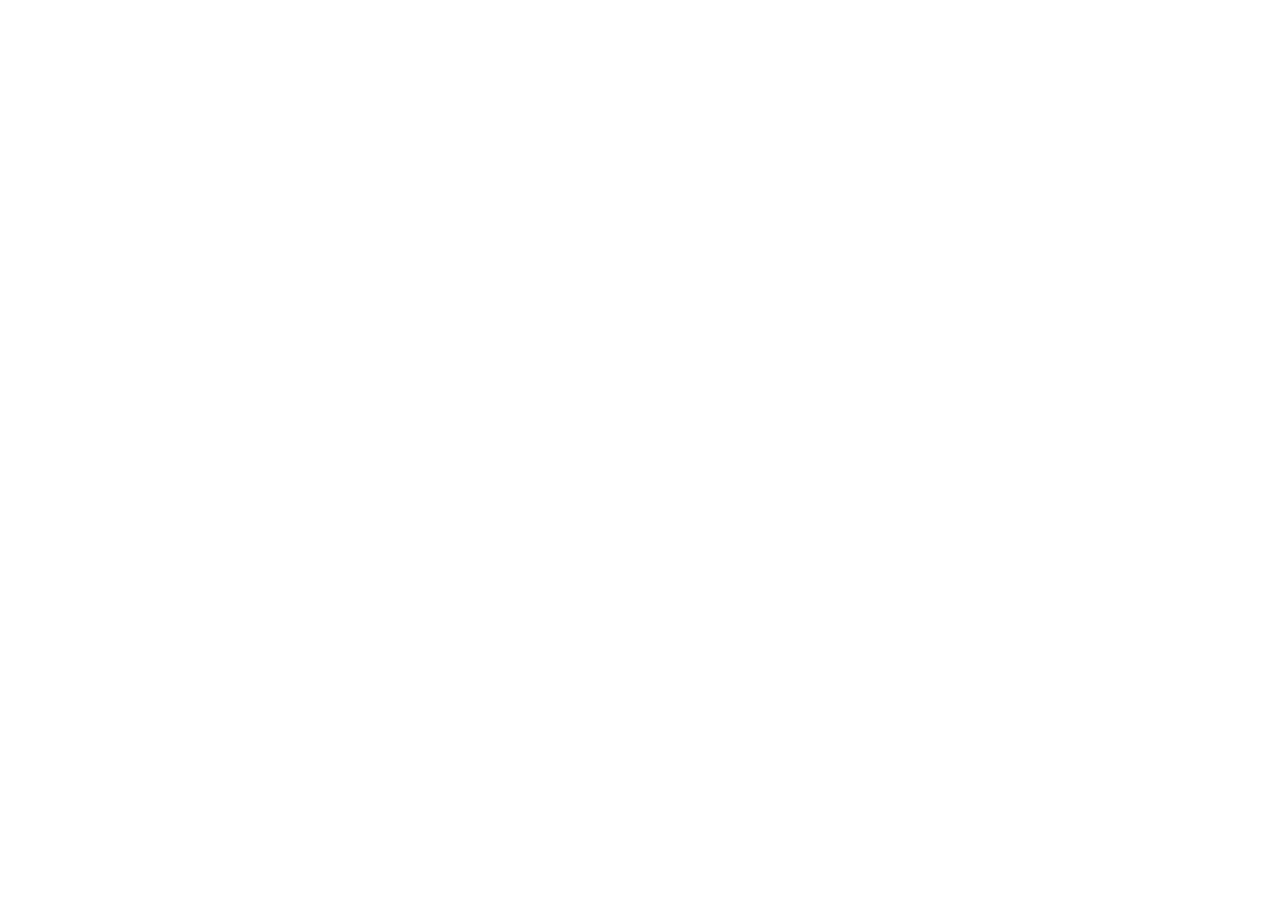
==== index.html @ 10ecc4ce "First" ====
<!DOCTYPE html>
<html lang="en">

<head>
    <meta charset="UTF-8">
    <meta name="viewport" content="width=device-width, initial-scale=1.0">
    <title>prube first</title>
</head>

<body>

</body>

</html>
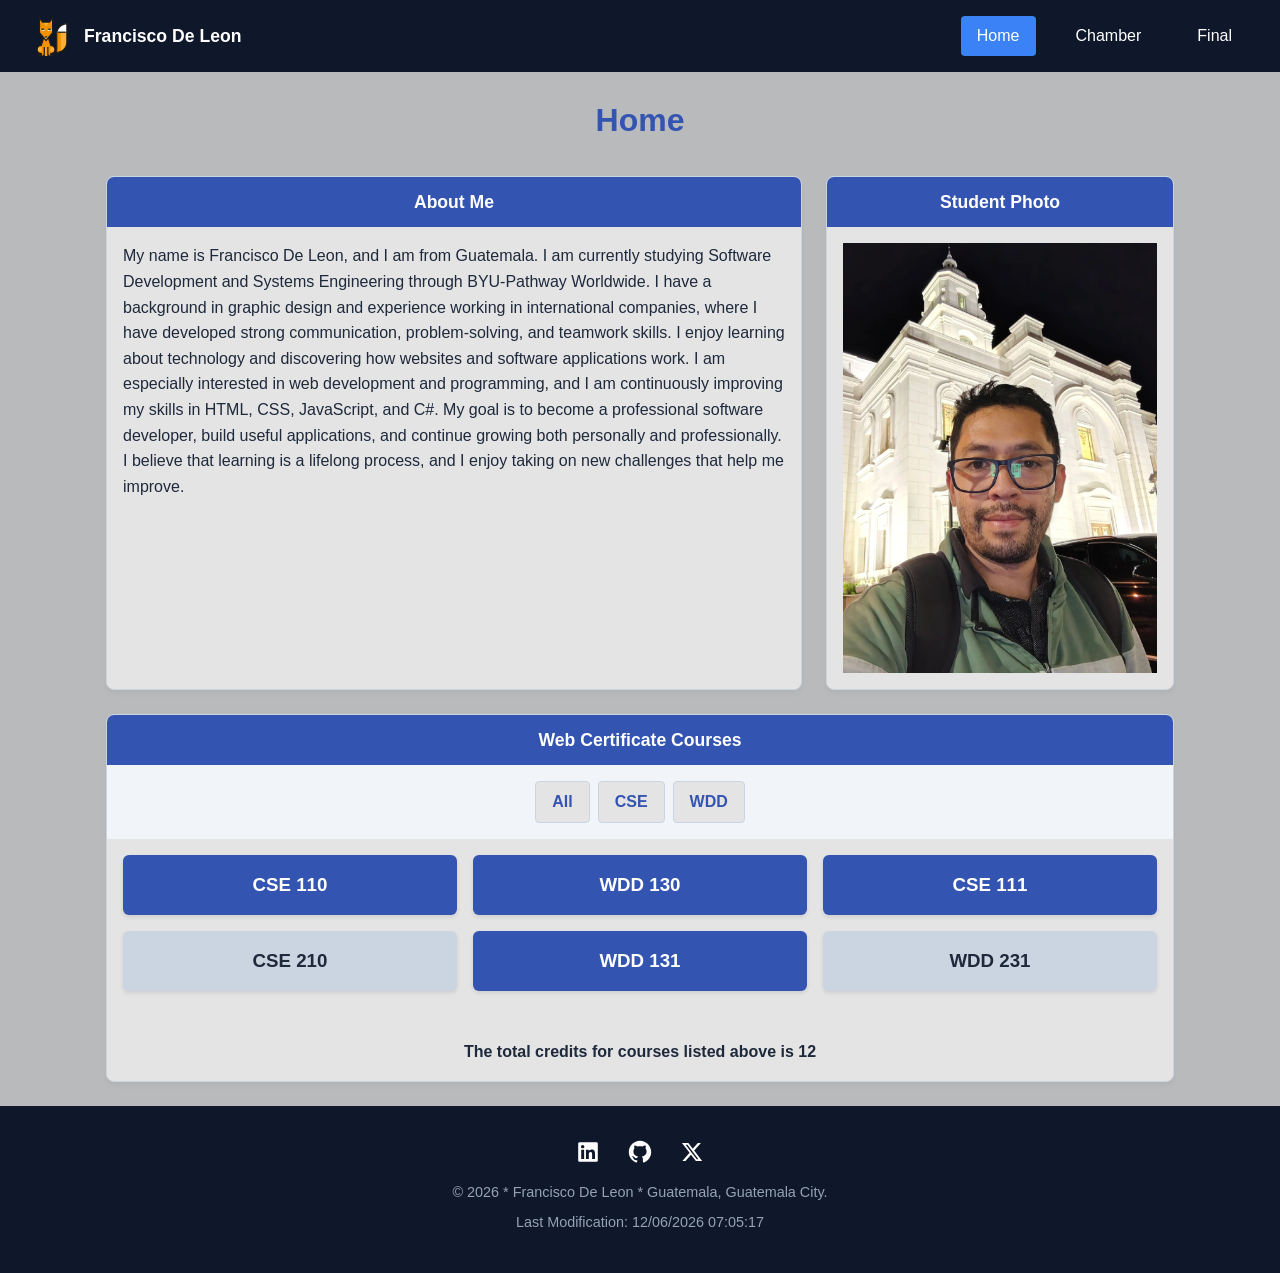
==== commit fc5dee74: "Update weekend" ====
--- a/index.html
+++ b/index.html
@@ -4,11 +4,88 @@
 <head>
     <meta charset="UTF-8">
     <meta name="viewport" content="width=device-width, initial-scale=1.0">
-    <title>prube first</title>
+    <title>WDD 231 - Francisco De Leon</title>
+    <meta name="description" content="WDD 231 - Frontend, home page assignment">
+    <meta name="author" content="Francisco De Leon">
+    <link rel="stylesheet" href="styles/normalize.css">
+    <link rel="stylesheet" href="styles/small.css">
+    <link rel="stylesheet" href="styles/larger.css">
+    <script src="scripts/navigation.js" defer></script>
+    <script src="scripts/date.js" defer></script>
+    <script src="scripts/courses.js" defer></script>
 </head>
 
 <body>
+    <header>
+        <div class="logo-box">
+            <img src="images/fox-svgrepo.svg" alt="Fox Logo">
+            <span>Francisco De Leon</span>
+        </div>
+        <button id="menu" aria-label="Open Navigation Menu"></button>
+        <nav>
+            <ul id="navigation">
+                <li><a href="#" class="active">Home</a></li>
+                <li><a href="#">Chamber</a></li>
+                <li><a href="#">Final</a></li>
+            </ul>
+        </nav>
+    </header>
 
+    <main>
+        <h1>Home</h1>
+        <section class="card">
+            <h2>About Me</h2>
+            <div class="about-content">
+                <p>My name is Francisco De Leon, and I am from Guatemala. I am currently studying Software Development
+                    and Systems Engineering through BYU-Pathway Worldwide. I have a background in graphic design and
+                    experience
+                    working in international companies, where I have developed strong communication, problem-solving,
+                    and teamwork skills.
+                    I enjoy learning about technology and discovering how websites and software applications work. I am
+                    especially interested in web development and programming, and I am continuously improving my skills
+                    in HTML, CSS, JavaScript, and C#.
+                    My goal is to become a professional software developer, build useful applications, and continue
+                    growing both personally and professionally. I believe that learning is a lifelong process, and I
+                    enjoy taking on new challenges that help me
+                    improve.</p>
+            </div>
+        </section>
+
+        <section class="card">
+            <h2>Student Photo</h2>
+            <img src="images/francisco-de-leon.webp" alt="Francisco De Leon">
+        </section>
+        <section class="card">
+            <h2>Web Certificate Courses</h2>
+            <div class="filter-buttons">
+                <button id="allBtn">All</button>
+                <button id="cseBtn">CSE</button>
+                <button id="wddBtn">WDD</button>
+            </div>
+
+            <div id="course-cards-container"></div>
+
+            <p id="total-credits"></p>
+        </section>
+
+    </main>
+    <footer>
+        <div class="social-links">
+            <a href="https://linkedin.com/" target="_blank" rel="noopener">
+                <img src="images/linkedin-brands-solid-full.svg" alt="LinkedIn logo">
+            </a>
+            <a href="https://github.com/frdeleon-dev" target="_blank" rel="noopener">
+                <img src="images/github-brands-solid-full.svg" alt="GitHub logo">
+            </a>
+            <a href="#" target="_blank" rel="noopener">
+                <img src="images/x-twitter-brands-solid-full.svg" alt="X logo">
+            </a>
+        </div>
+        <p>
+            &copy; <span id="currentyear"></span> * Francisco De Leon * Guatemala, Guatemala City.
+        </p>
+        <p id="lastModified"></p>
+    </footer>
 </body>
 
 </html>
--- a/styles/small.css
+++ b/styles/small.css
@@ -0,0 +1,290 @@
+:root {
+    --primary-color: #3354b1;
+    --secondary-color: #3b82f6;
+    --background-color: #b9babb;
+    --card-bg: #e4e4e4;
+    --text-color: #1e293b;
+    --border-color: #cbd5e1;
+    --header-bg: #0f172a;
+}
+
+
+body {
+    font-family: 'Roboto', Arial, sans-serif;
+    background-color: var(--background-color);
+    color: var(--text-color);
+    margin: 0;
+    padding: 0;
+}
+
+
+header {
+    background-color: var(--header-bg);
+    color: #ffffff;
+    display: flex;
+    justify-content: space-between;
+    align-items: center;
+    padding: 1rem;
+    position: relative;
+}
+
+.logo-box {
+    display: flex;
+    align-items: center;
+    gap: 0.75rem;
+    font-weight: 700;
+    font-size: 1.1rem;
+}
+
+.logo-box img {
+    width: 40px;
+    height: 40px;
+}
+
+#menu {
+    background: none;
+    border: none;
+    color: #ffffff;
+    font-size: 1.8rem;
+    cursor: pointer;
+}
+
+#menu::before {
+    content: "≡";
+}
+
+#menu.open::before {
+    content: "✕";
+}
+
+/*
+nav {
+    position: absolute;
+    top: 100%;
+    left: 0;
+    width: 100%;
+    background-color: var(--header-bg);
+    display: none;
+}
+
+nav.open {
+    display: block;
+}*/
+
+nav {
+    position: absolute;
+    top: 100%;
+    left: 0;
+    width: 100%;
+    background-color: var(--header-bg);
+}
+
+/*
+#navigation {
+    display: none;
+}
+
+#navigation.open {
+    display: flex;
+}
+
+#navigation {
+    list-style: none;
+    margin: 0;
+    padding: 0;
+    display: flex;
+    
+    
+    flex-direction: column;
+}*/
+#navigation {
+    list-style: none;
+    margin: 0;
+    padding: 0;
+    display: none;
+    flex-direction: column;
+}
+
+#navigation.open {
+    display: flex;
+}
+
+/*----------------------------*/
+
+#navigation li a {
+    display: block;
+    color: #ffffff;
+    text-decoration: none;
+    padding: 1rem;
+    text-align: center;
+    border-top: 1px solid rgba(255, 255, 255, 0.1);
+}
+
+#navigation li a:hover,
+#navigation li a.active {
+    background-color: var(--secondary-color);
+}
+
+/* Contenido Principal */
+main {
+    max-width: 768px;
+    margin: 1.5rem auto;
+    padding: 0 1rem;
+}
+
+h1 {
+    text-align: center;
+    color: var(--primary-color);
+    margin-bottom: 1.5rem;
+}
+
+.card {
+    background-color: var(--card-bg);
+    border: 1px solid var(--border-color);
+    border-radius: 8px;
+    margin-bottom: 1.5rem;
+    box-shadow: 0 4px 6px -1px rgba(0, 0, 0, 0.05);
+    overflow: hidden;
+    height: 100%;
+}
+
+.card h2 {
+    background-color: var(--primary-color);
+    color: #ffffff;
+    font-size: 1.1rem;
+    margin: 0;
+    padding: 0.75rem 1rem;
+    text-align: center;
+}
+
+.card p {
+    padding: 1rem;
+    line-height: 1.6;
+    margin: 0;
+}
+
+.card img {
+    width: 100%;
+    height: auto;
+    padding: 1rem;
+}
+
+.filter-buttons {
+    display: flex;
+    justify-content: center;
+    gap: 0.5rem;
+    padding: 1rem;
+    background-color: #f1f5f9;
+}
+
+.filter-buttons button {
+    background-color: var(--card-bg);
+    border: 1px solid var(--border-color);
+    color: var(--primary-color);
+    padding: 0.5rem 1rem;
+    border-radius: 4px;
+    cursor: pointer;
+    font-weight: bold;
+    transition: background-color 0.2s;
+}
+
+.filter-buttons button:hover {
+    background-color: var(--secondary-color);
+    color: #ffffff;
+}
+
+#course-cards-container {
+    display: grid;
+    grid-template-columns: 1fr;
+    gap: 0.75rem;
+    padding: 1rem;
+}
+
+footer {
+    background-color: var(--header-bg);
+    color: #94a3b8;
+    text-align: center;
+    padding: 2rem 1rem;
+    font-size: 0.9rem;
+}
+
+.social-links {
+    display: flex;
+    justify-content: center;
+    gap: 1.5rem;
+    margin-bottom: 1rem;
+}
+
+.social-links a {
+    color: #ffffff;
+    text-decoration: none;
+    font-weight: bold;
+}
+
+.social-links a:hover {
+    color: var(--secondary-color);
+}
+
+footer p {
+    margin: 0.5rem 0;
+}
+
+.course-card {
+    background-color: #cbd5e1;
+
+    color: #1e293b;
+    padding: 1rem;
+    border-radius: 6px;
+    text-align: center;
+    font-weight: bold;
+    box-shadow: 0 2px 4px rgba(0, 0, 0, 0.1);
+    transition: transform 0.2s;
+}
+
+
+.course-card.completed {
+    background-color: var(--primary-color);
+    color: #ffffff;
+}
+
+#total-credits {
+    text-align: center;
+    font-weight: bold;
+    margin-top: 1rem;
+    color: var(--text-color);
+}
+
+
+.social-links {
+    display: flex;
+    justify-content: center;
+    align-items: center;
+    gap: 1.5rem;
+
+    margin-bottom: 1rem;
+}
+
+
+.social-links a {
+    display: inline-flex;
+    text-decoration: none;
+}
+
+
+.social-links img {
+    width: 28px;
+
+    height: 28px;
+
+    object-fit: contain;
+    filter: brightness(0) invert(1);
+
+    transition: transform 0.2s ease, opacity 0.2s ease;
+}
+
+
+.social-links a:hover img {
+    transform: scale(1.15);
+
+    opacity: 0.8;
+}
--- a/styles/larger.css
+++ b/styles/larger.css
@@ -0,0 +1,66 @@
+@media screen and (min-width: 768px) {
+
+
+    header {
+        padding: 1rem 2rem;
+    }
+
+
+    #menu {
+        display: none;
+    }
+
+
+    nav {
+        position: static;
+        display: block;
+        width: auto;
+        background: transparent;
+    }
+
+    #navigation {
+        display: flex;
+        flex-direction: row;
+        gap: 1.5rem;
+    }
+
+    #navigation li a {
+        border-top: none;
+        padding: 0.5rem 1rem;
+        border-radius: 4px;
+        transition: background-color 0.2s;
+    }
+
+
+    main {
+        max-width: 1100px;
+        display: grid;
+        grid-template-columns: 2fr 1fr;
+
+        gap: 1.5rem;
+        align-items: start;
+    }
+
+
+    h1 {
+        grid-column: 1 / -1;
+        margin-bottom: 0.5rem;
+    }
+
+
+    .card {
+        margin-bottom: 0;
+    }
+
+
+    .card:nth-of-type(3) {
+        grid-column: 1 / -1;
+    }
+
+
+    #course-cards-container {
+        grid-template-columns: repeat(3, 1fr);
+
+        gap: 1rem;
+    }
+}
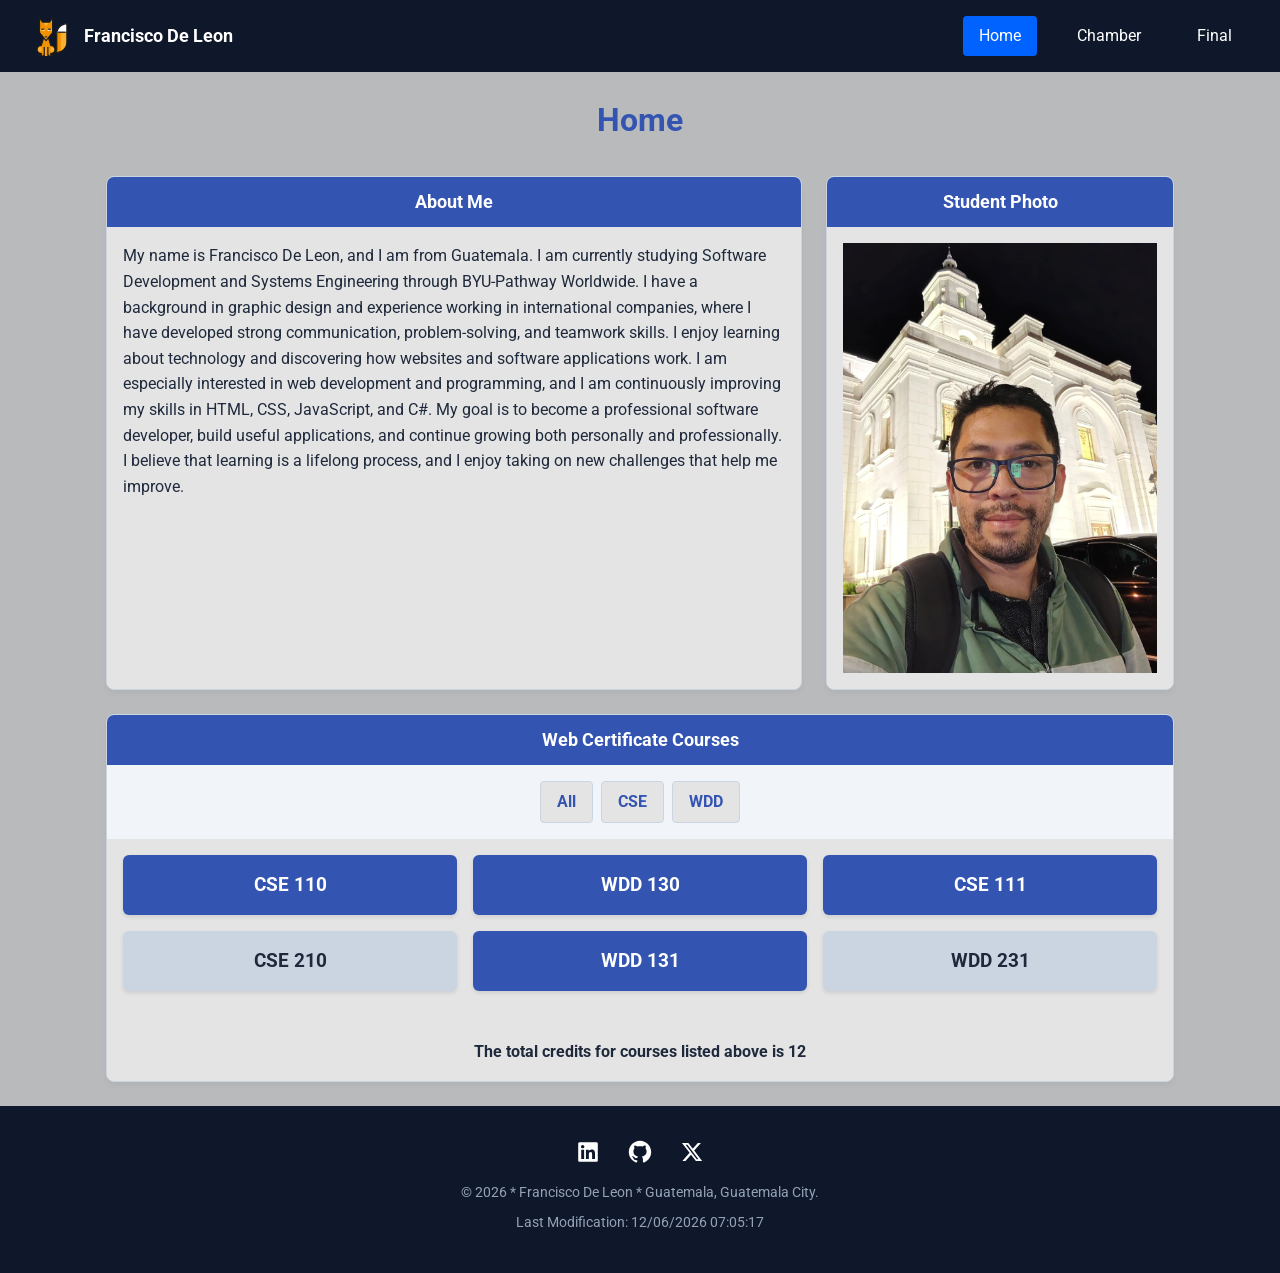
==== commit 38f3c0d7: "update weekend" ====
--- a/index.html
+++ b/index.html
@@ -5,14 +5,22 @@
     <meta charset="UTF-8">
     <meta name="viewport" content="width=device-width, initial-scale=1.0">
     <title>WDD 231 - Francisco De Leon</title>
-    <meta name="description" content="WDD 231 - Frontend, home page assignment">
+    <meta name="description"
+        content="Welcome to Francisco De Leon's personal website. Learn about my background, web development journey, and software development courses.">
     <meta name="author" content="Francisco De Leon">
+   
+    <link rel="preconnect" href="https://fonts.googleapis.com">
+    <link rel="preconnect" href="https://fonts.gstatic.com" crossorigin>
+    <link href="https://fonts.googleapis.com/css2?family=Roboto:wght@400;500;700&display=swap" rel="stylesheet">
+
     <link rel="stylesheet" href="styles/normalize.css">
     <link rel="stylesheet" href="styles/small.css">
     <link rel="stylesheet" href="styles/larger.css">
+    
     <script src="scripts/navigation.js" defer></script>
     <script src="scripts/date.js" defer></script>
     <script src="scripts/courses.js" defer></script>
+    
 </head>
 
 <body>
@@ -78,7 +86,7 @@
                 <img src="images/github-brands-solid-full.svg" alt="GitHub logo">
             </a>
             <a href="#" target="_blank" rel="noopener">
-                <img src="images/x-twitter-brands-solid-full.svg" alt="X logo">
+                <img src="images/x-twitter.svg" alt="X logo">
             </a>
         </div>
         <p>
--- a/styles/small.css
+++ b/styles/small.css
@@ -1,6 +1,6 @@
 :root {
     --primary-color: #3354b1;
-    --secondary-color: #3b82f6;
+    --secondary-color: #0062ff;
     --background-color: #b9babb;
     --card-bg: #e4e4e4;
     --text-color: #1e293b;
@@ -211,11 +211,13 @@
 .social-links {
     display: flex;
     justify-content: center;
+    align-items: center;
     gap: 1.5rem;
     margin-bottom: 1rem;
 }
 
 .social-links a {
+    display: inline-flex;
     color: #ffffff;
     text-decoration: none;
     font-weight: bold;
@@ -255,20 +257,7 @@
 }
 
 
-.social-links {
-    display: flex;
-    justify-content: center;
-    align-items: center;
-    gap: 1.5rem;
-
-    margin-bottom: 1rem;
-}
-
-
-.social-links a {
-    display: inline-flex;
-    text-decoration: none;
-}
+
 
 
 .social-links img {
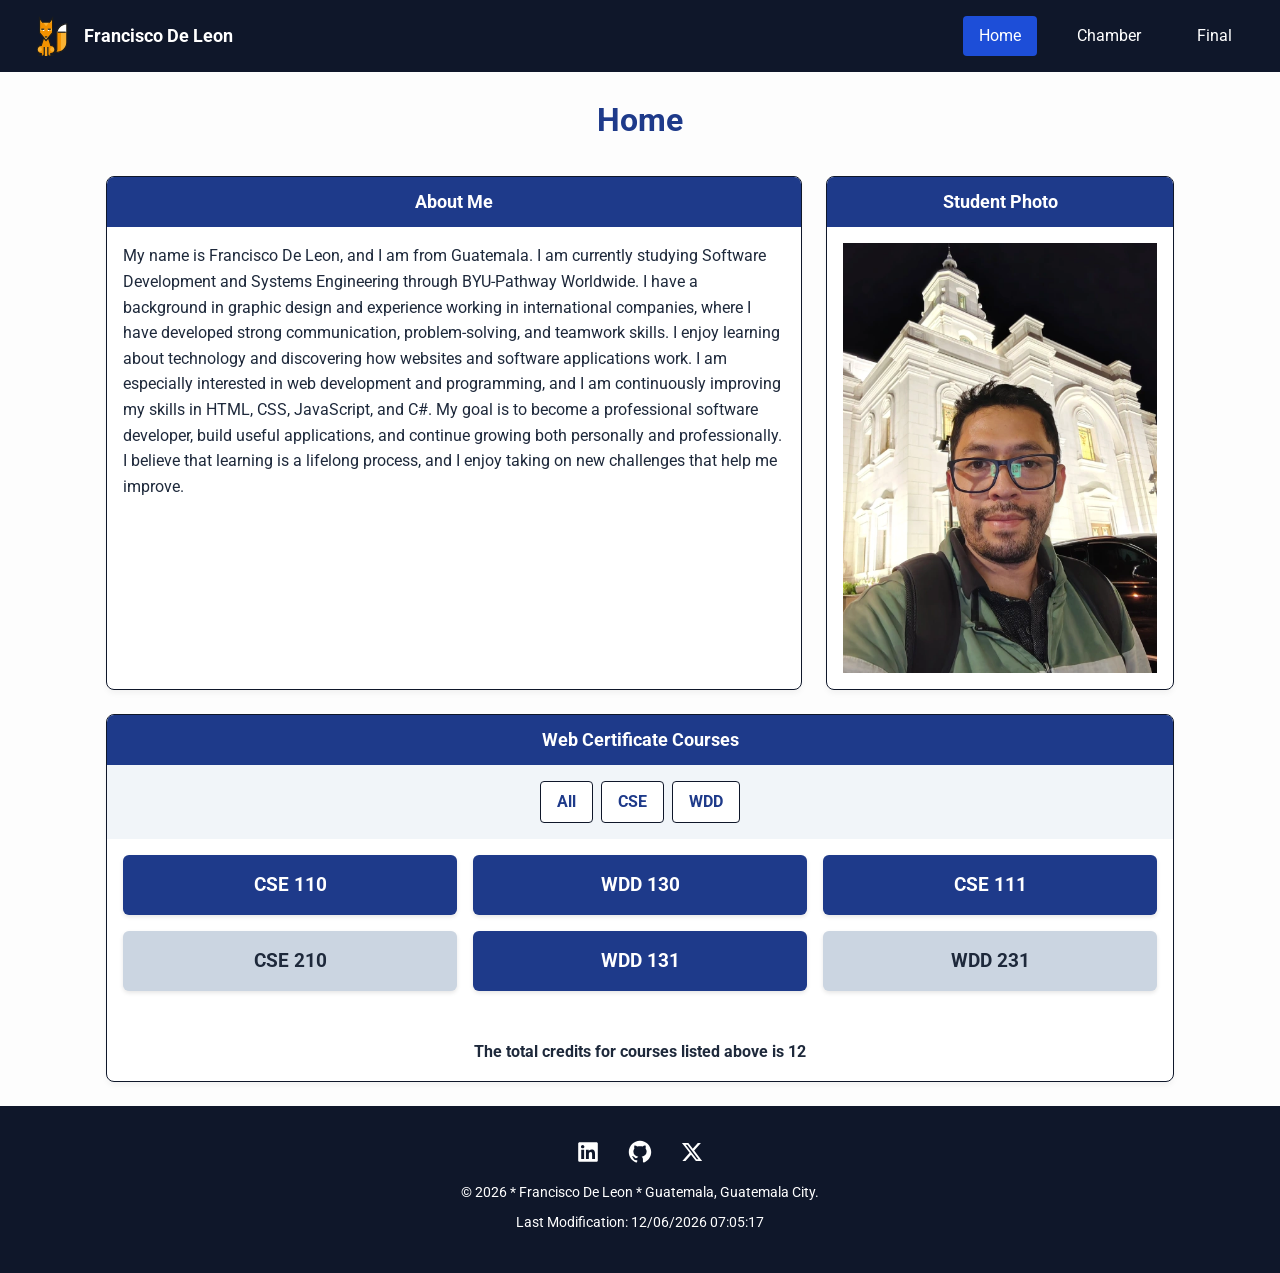
==== commit a9ee5995: "Chamber" ====
--- a/index.html
+++ b/index.html
@@ -8,6 +8,8 @@
     <meta name="description"
         content="Welcome to Francisco De Leon's personal website. Learn about my background, web development journey, and software development courses.">
     <meta name="author" content="Francisco De Leon">
+    
+    <link rel="icon" href="favicon.ico">
    
     <link rel="preconnect" href="https://fonts.googleapis.com">
     <link rel="preconnect" href="https://fonts.gstatic.com" crossorigin>
@@ -20,6 +22,14 @@
     <script src="scripts/navigation.js" defer></script>
     <script src="scripts/date.js" defer></script>
     <script src="scripts/courses.js" defer></script>
+
+    <meta property="og:title" content="Personal Page">
+    <meta property="og:description"
+        content="Welcome to Francisco De Leon's personal website. Learn about my background, web development journey, and software development courses.">
+    <meta property="og:image" content="images/fox-svgrepo.svg">
+    <meta property="og:url" content="https://frdeleon-dev.github.io/wdd231/">
+    
+    
     
 </head>
 
--- a/styles/small.css
+++ b/styles/small.css
@@ -1,10 +1,10 @@
 :root {
-    --primary-color: #3354b1;
-    --secondary-color: #0062ff;
-    --background-color: #b9babb;
-    --card-bg: #e4e4e4;
+    --primary-color: #1E3A8A;
+    --secondary-color: #1D4ED8;
+    --background-color: #fdfdfd;
+    --card-bg: #fff;
     --text-color: #1e293b;
-    --border-color: #cbd5e1;
+    --border-color: #0f172a;
     --header-bg: #0f172a;
 }
 
@@ -229,6 +229,7 @@
 
 footer p {
     margin: 0.5rem 0;
+    color: white;
 }
 
 .course-card {
